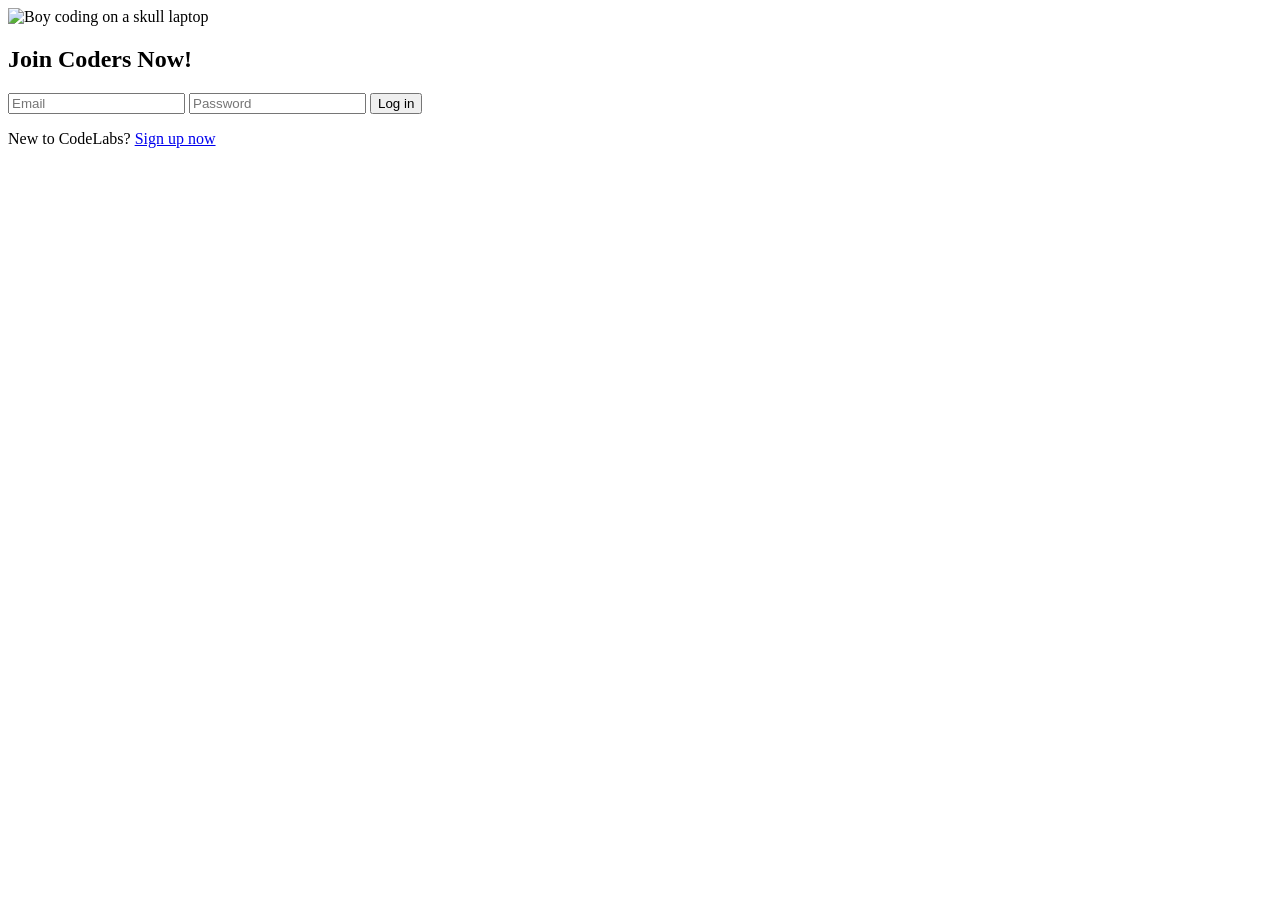
==== pages/signin.html @ 447b0503 "add sign up and sign in page" ====
<!doctype html>
<html lang="en">
  <head>
    <meta charset="UTF-8" />
    <meta name="viewport" content="width=device-width, initial-scale=1.0" />
    <title>Document</title>
  </head>
  <body>
    <section>
      <img src="../assets/coding.png" alt="Boy coding on a skull laptop" />
      <h1>Join Coders Now!</h1>
      <form action="signin.html" method="post">
        <input
          type="email"
          id="email"
          name="email"
          placeholder="Email"
          required
        />
        <input
          type="password"
          id="password"
          name="password"
          placeholder="Password"
          required
        />
        <button type="submit">Log in</button>
      </form>
    </section>

    <section>
      <p>New to CodeLabs? <a href="signup.html">Sign up now</a></p>
    </section>
  </body>
</html>
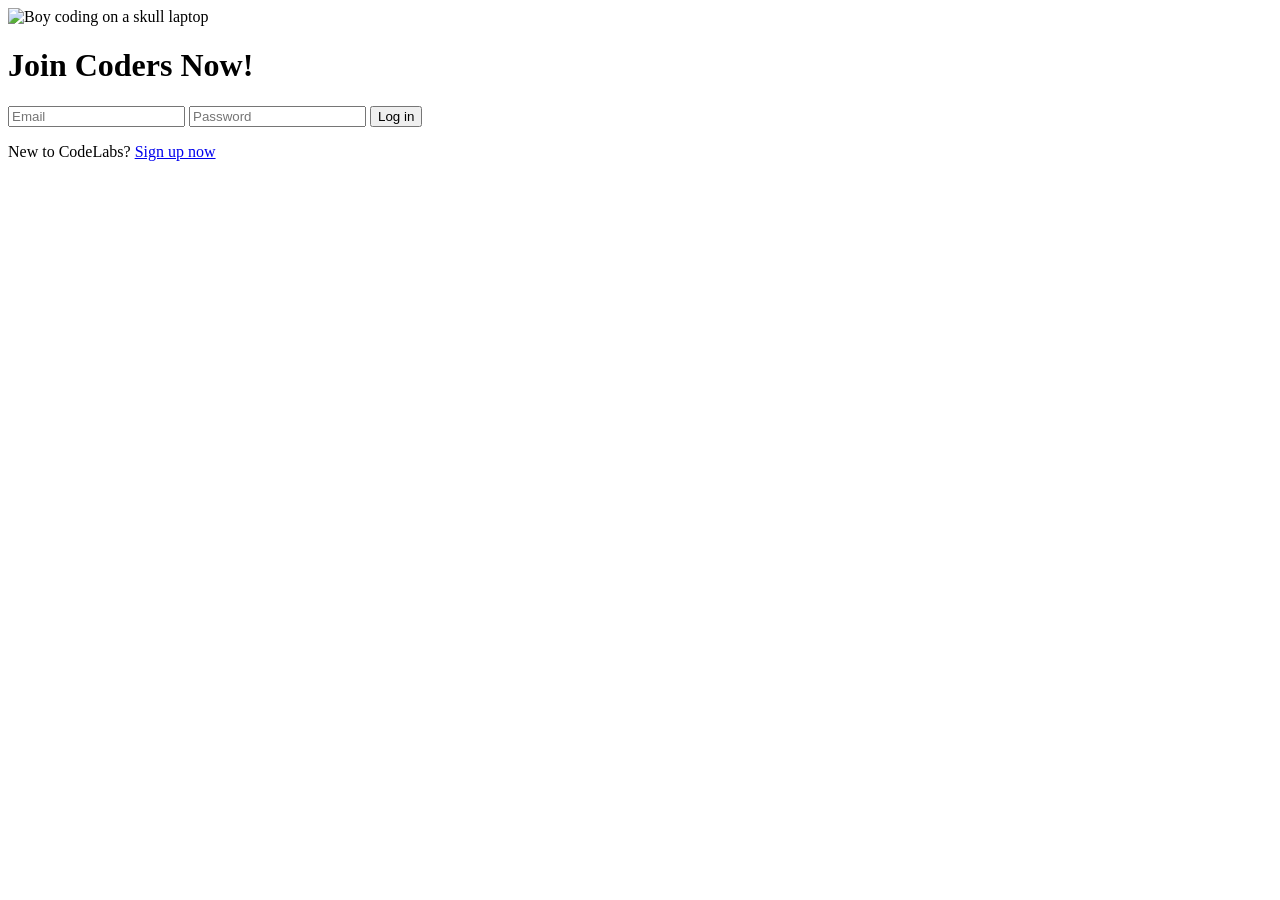
==== commit bd76acc9: "fix html syntax" ====
--- a/pages/signin.html
+++ b/pages/signin.html
@@ -6,7 +6,7 @@
     <title>Document</title>
   </head>
   <body>
-    <section>
+    <main>
       <img src="../assets/coding.png" alt="Boy coding on a skull laptop" />
       <h1>Join Coders Now!</h1>
       <form action="signin.html" method="post">
@@ -26,7 +26,7 @@
         />
         <button type="submit">Log in</button>
       </form>
-    </section>
+    </main>
 
     <section>
       <p>New to CodeLabs? <a href="signup.html">Sign up now</a></p>
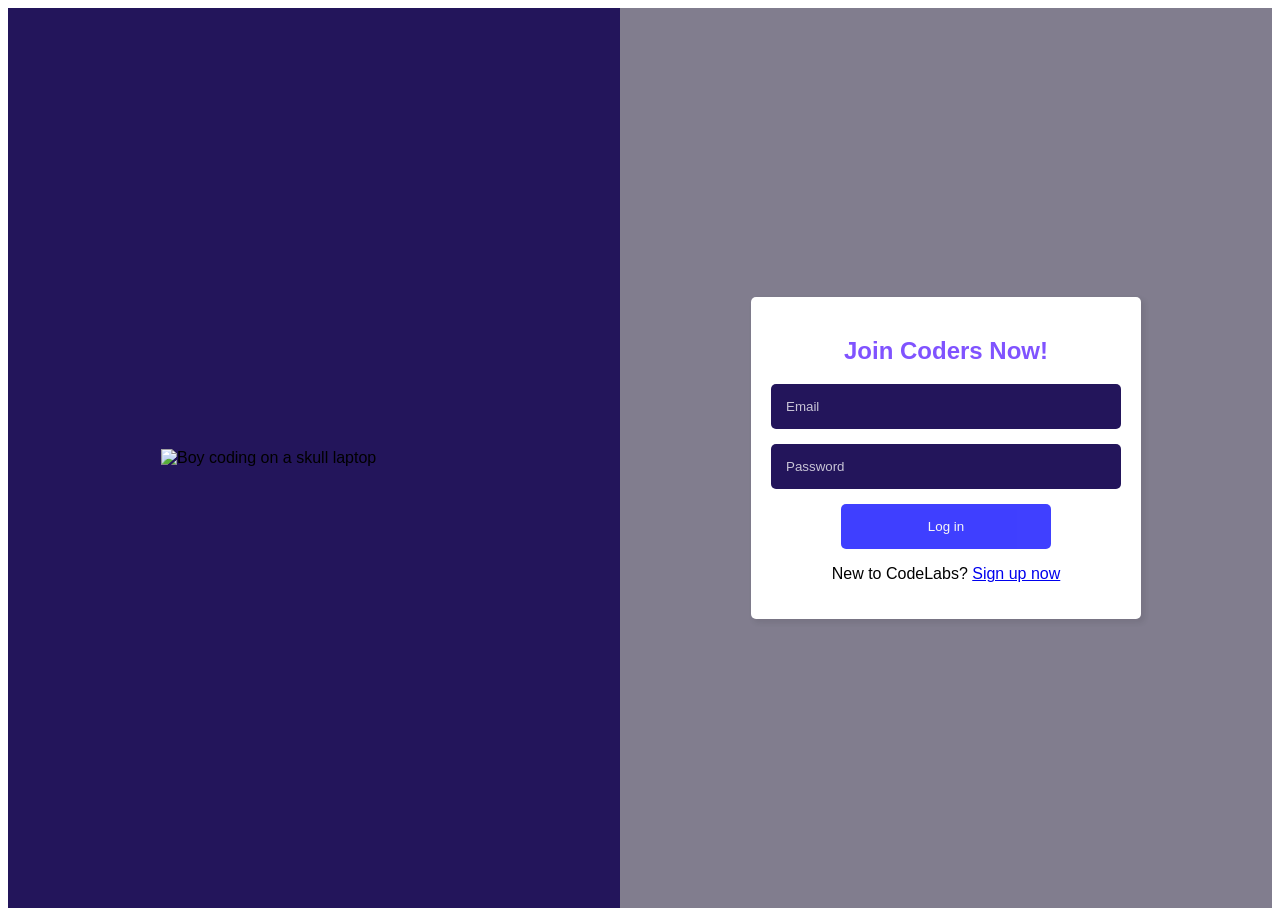
==== commit 12e0b7da: "css design" ====
--- a/pages/signin.html
+++ b/pages/signin.html
@@ -3,33 +3,40 @@
   <head>
     <meta charset="UTF-8" />
     <meta name="viewport" content="width=device-width, initial-scale=1.0" />
+    <link rel="stylesheet" href="../style.css" />
     <title>Document</title>
   </head>
   <body>
-    <main>
-      <img src="../assets/coding.png" alt="Boy coding on a skull laptop" />
-      <h1>Join Coders Now!</h1>
-      <form action="signin.html" method="post">
-        <input
-          type="email"
-          id="email"
-          name="email"
-          placeholder="Email"
-          required
-        />
-        <input
-          type="password"
-          id="password"
-          name="password"
-          placeholder="Password"
-          required
-        />
-        <button type="submit">Log in</button>
-      </form>
+    <main class="signin">
+      <section class="boy-side">
+        <img src="../assets/coding.png" alt="Boy coding on a skull laptop" />
+      </section>
+
+      <section class="form-side">
+        <div class="form-box">
+          <h1>Join Coders Now!</h1>
+          <form class="sign-form" action="signin.html" method="post">
+            <input
+              class="form-input"
+              type="email"
+              id="email"
+              name="email"
+              placeholder="Email"
+              required
+            />
+            <input
+              class="form-input"
+              type="password"
+              id="password"
+              name="password"
+              placeholder="Password"
+              required
+            />
+            <button class="sign-btn" type="submit">Log in</button>
+          </form>
+          <p>New to CodeLabs? <a href="signup.html">Sign up now</a></p>
+        </div>
+      </section>
     </main>
-
-    <section>
-      <p>New to CodeLabs? <a href="signup.html">Sign up now</a></p>
-    </section>
   </body>
 </html>
--- a/style.css
+++ b/style.css
@@ -0,0 +1,337 @@
+:root {
+  --primary-color: #8053ff;
+  --main-body-color: #23155b;
+  --gray-light-color: #f4f4f4;
+  --white-color: #ffffff;
+  --background-color: #817d8e;
+  --sign-button: blue;
+}
+
+body {
+  font-family: "Noto Sans Khojki", sans-serif;
+}
+
+h2,
+h3 {
+  color: var(--primary-color);
+  font-weight: bold;
+}
+
+/* Design for buttons */
+button {
+  background-color: var(--primary-color);
+  color: var(--gray-light-color);
+  opacity: 0.75;
+  border: none;
+  padding: 15px 10px;
+  border-radius: 5px;
+  cursor: pointer;
+}
+
+/* Different style for login and sign-up buttons */
+.sign-btn {
+  background-color: var(--sign-button);
+  border: none;
+  align-self: center;
+  width: 60%;
+}
+
+/* General form design */
+.form {
+  display: flex;
+  flex-direction: column;
+  align-items: flex-start;
+  width: 400px;
+}
+
+.form-label {
+  color: var(--white-color);
+  margin-bottom: 5px;
+}
+
+.form-input {
+  box-sizing: border-box;
+  width: 100%;
+  padding: 15px;
+  margin-bottom: 5px;
+  border-radius: 5px;
+}
+
+.form button {
+  width: auto;
+  padding: 15px 10px;
+  margin-top: 15px;
+  border: none;
+}
+
+/*INDEX.HTML*/
+
+/* Navigation bar */
+nav {
+  display: flex;
+  justify-content: space-between;
+  align-items: center;
+  background-color: var(--background-color);
+}
+
+.logo,
+.nav-links {
+  display: flex;
+  align-items: center;
+  gap: 10px;
+}
+
+/* Hero section */
+.hero {
+  display: flex;
+  flex-direction: column;
+  align-items: center;
+  background-color: var(--background-color);
+  text-align: center;
+  padding: 75px;
+  margin: 20px;
+}
+
+.hero p {
+  max-width: 600px;
+}
+
+.hero-buttons {
+  display: flex;
+  gap: 10px;
+}
+
+/* Section for statics of the system
+Note: probably have to change the sizing of the grid/boxes later on for responsive design */
+.practice {
+  text-align: center;
+  background-color: var(--background-color);
+  padding: 20px;
+  margin: 20px;
+}
+
+.stats {
+  display: grid;
+  grid-template-columns: repeat(2, 200px);
+  grid-auto-rows: 75px;
+  justify-content: center;
+  gap: 20px;
+}
+
+.stats > .box {
+  display: flex;
+  justify-content: center;
+  flex-direction: column;
+  align-items: center;
+  font-size: 0.75rem;
+  font-weight: bold;
+  background-color: var(--gray-light-color);
+  border-radius: 2px;
+}
+
+/* Feature section for coders and managers */
+
+.benefits {
+  padding: 20px;
+  margin: 20px;
+  background-color: var(--background-color);
+}
+
+.benefits h2 {
+  font-size: 1rem;
+}
+
+.benefits h3 {
+  color: black;
+  font-size: 1.5rem;
+}
+
+.benefits h3 > span {
+  color: var(--primary-color);
+}
+
+.benefit-grid {
+  display: grid;
+  grid-template-columns: repeat(2, 400px);
+  justify-content: center;
+  gap: 20px;
+}
+
+.benefit-box {
+  display: flex;
+  align-items: center;
+  gap: 10px;
+  background-color: var(--background-color);
+
+  font-size: 0.75rem;
+  font-weight: bold;
+  text-align: left;
+
+  box-shadow: 3px 3px 5px 1px rgba(0, 0, 0, 0.1);
+  border-radius: 10px;
+  padding: 5px;
+}
+
+.benefit-box img {
+  width: 15px;
+}
+
+/* Showcase section */
+.showcase {
+  display: flex;
+  background-color: var(--background-color);
+  margin: 20px;
+  padding-top: 30px;
+  padding-bottom: 30px;
+}
+
+.classroom {
+  border-top-right-radius: 50px;
+  border-bottom-right-radius: 50px;
+  height: 400px;
+}
+
+.showcase-content {
+  display: flex;
+  flex-direction: column;
+  padding-left: 40px;
+  padding-right: 40px;
+  gap: 1px;
+}
+
+.showcase-logo {
+  width: 60px;
+}
+
+.showcase h2 {
+  color: black;
+}
+
+/* Testimonials section
+OBS: buttons will be fixed in the Responsive Design Assignment  */
+.testimonials {
+  background-color: var(--background-color);
+  display: flex;
+  flex-direction: column;
+  align-items: center;
+}
+
+.testimonial-box {
+  display: flex;
+  flex-direction: column;
+  align-items: center;
+
+  background-color: var(--gray-light-color);
+  padding: 40px 20px 40px 20px;
+  border-radius: 20px;
+  max-width: 275px;
+  margin-bottom: 30px;
+}
+
+.testimonial-text {
+  font-size: 0.7rem;
+  max-width: 250px;
+}
+
+.testimonial-img {
+  width: 75px;
+  border-radius: 50%;
+}
+
+.testimonial-name {
+  font-weight: bold;
+  font-size: 0.7rem;
+  margin: 0;
+}
+
+.testimonial-title {
+  font-weight: bold;
+  font-size: 0.7rem;
+  margin: 0;
+}
+
+/* Contact us/header section */
+.contact {
+  background-color: var(--background-color);
+}
+
+.contact-form {
+  background-color: var(--main-body-color);
+  border-top-left-radius: 100px;
+  padding: 10px 40px;
+}
+
+.contact-form h2 {
+  text-align: center;
+}
+
+.footer {
+  color: var(--white-color);
+  text-align: center;
+}
+
+/* SIGNIN.HTML and SIGNUP.HTML */
+
+/* Sign-in and sign-up pages */
+.signin {
+  display: flex;
+  width: 100%;
+  min-height: 100vh;
+  background-color: var(--background-color);
+}
+
+.signin > .boy-side {
+  flex: 1;
+  display: flex;
+  align-items: center;
+  justify-content: center;
+  background-color: var(--main-body-color);
+}
+
+.signin > .boy-side img {
+  width: 50%;
+}
+
+.signin > .form-side {
+  flex: 1;
+  display: flex;
+  flex-direction: column;
+  align-items: center;
+  justify-content: center;
+  padding: 20px;
+}
+
+.form-side > .form-box {
+  display: flex;
+  flex-direction: column;
+  align-items: center;
+  background-color: var(--white-color);
+  padding: 20px;
+  border-radius: 5px;
+  box-shadow: 3px 3px 5px 1px rgba(41, 39, 39, 0.1);
+  width: 350px;
+}
+
+.form-side h1 {
+  font-size: 1.5rem;
+  color: var(--primary-color);
+}
+
+.form-side form {
+  display: flex;
+  flex-direction: column;
+  align-items: stretch;
+  gap: 10px;
+  width: 100%;
+}
+
+.signin .sign-form .form-input {
+  background-color: var(--main-body-color);
+  border: none;
+  color: var(--white-color);
+}
+
+.signin .sign-form .form-input::placeholder {
+  color: white;
+  opacity: 0.75;
+}
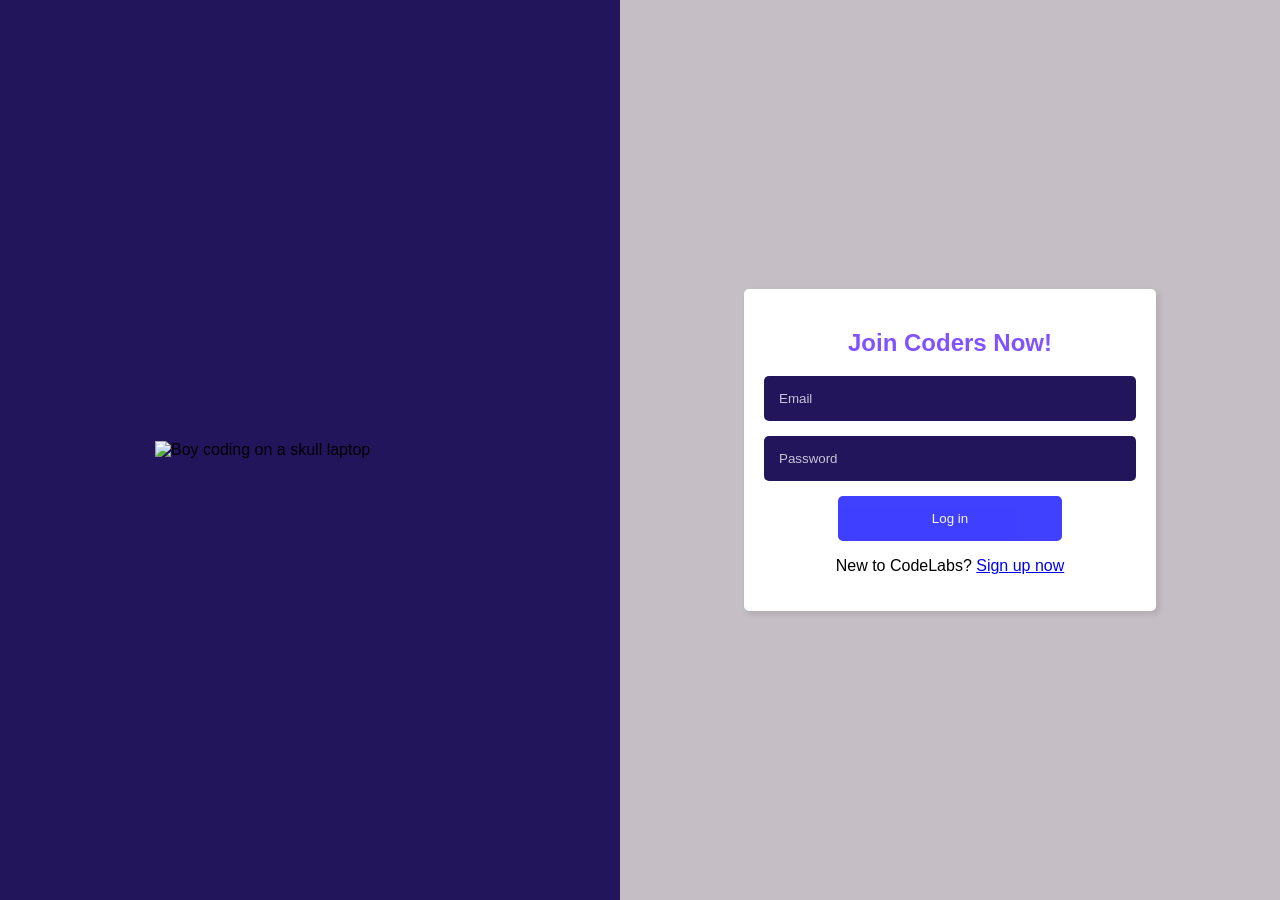
==== commit 33f8b0b6: "responsive design" ====
--- a/pages/signin.html
+++ b/pages/signin.html
@@ -3,7 +3,9 @@
   <head>
     <meta charset="UTF-8" />
     <meta name="viewport" content="width=device-width, initial-scale=1.0" />
-    <link rel="stylesheet" href="../style.css" />
+    <link rel="stylesheet" href="../css/common.css" />
+    <link rel="stylesheet" href="../css/auth.css" />
+
     <title>Document</title>
   </head>
   <body>
--- a/css/common.css
+++ b/css/common.css
@@ -0,0 +1,80 @@
+/* Common styles for the website */
+
+:root {
+  --primary-color: #8053ff;
+  --main-body-color: #23155b;
+  --gray-light-color: #f4f4f4;
+  --white-color: #ffffff;
+  --background-color: #c5bfc5;
+  --sign-button: blue;
+}
+
+html,
+body {
+  margin: 0;
+  padding: 0;
+  background-color: var(--background-color);
+}
+
+.container {
+  max-width: 1200px;
+  margin: auto;
+  padding-inline: 20px;
+}
+
+body {
+  font-family: "Noto Sans Khojki", sans-serif;
+}
+
+h2,
+h3 {
+  color: var(--primary-color);
+  font-weight: bold;
+}
+
+/* Design for buttons */
+button {
+  background-color: var(--primary-color);
+  color: var(--gray-light-color);
+  opacity: 0.75;
+  border: none;
+  padding: 15px 10px;
+  border-radius: 5px;
+  cursor: pointer;
+}
+
+/* Different style for login and sign-up buttons */
+.sign-btn {
+  background-color: var(--sign-button);
+  border: none;
+  align-self: center;
+  width: 60%;
+}
+
+/* General form design */
+.form {
+  display: flex;
+  flex-direction: column;
+  align-items: flex-start;
+}
+
+.form-label {
+  color: var(--white-color);
+  margin-bottom: 5px;
+}
+
+.form-input {
+  box-sizing: border-box;
+  width: 100%;
+  padding: 15px;
+  margin-bottom: 5px;
+  border-radius: 5px;
+  border: none;
+}
+
+.form button {
+  width: auto;
+  padding: 15px 10px;
+  margin-top: 15px;
+  border: none;
+}
--- a/css/auth.css
+++ b/css/auth.css
@@ -0,0 +1,65 @@
+/* SIGNIN.HTML and SIGNUP.HTML */
+
+/* Sign-in and sign-up pages */
+.signin {
+  display: flex;
+  width: 100%;
+  min-height: 100vh;
+  background-color: var(--background-color);
+}
+
+.signin > .boy-side {
+  flex: 1;
+  display: flex;
+  align-items: center;
+  justify-content: center;
+  background-color: var(--main-body-color);
+}
+
+.signin > .boy-side img {
+  width: 50%;
+}
+
+.signin > .form-side {
+  flex: 1;
+  display: flex;
+  flex-direction: column;
+  align-items: center;
+  justify-content: center;
+  padding: 20px;
+}
+
+.form-side > .form-box {
+  display: flex;
+  flex-direction: column;
+  align-items: center;
+  background-color: var(--white-color);
+  padding: 20px;
+  border-radius: 5px;
+  box-shadow: 3px 3px 5px 1px rgba(41, 39, 39, 0.1);
+  width: 60%;
+}
+
+.form-side h1 {
+  font-size: 1.5rem;
+  color: var(--primary-color);
+}
+
+.form-side form {
+  display: flex;
+  flex-direction: column;
+  align-items: stretch;
+  gap: 10px;
+  width: 100%;
+}
+
+.signin .sign-form .form-input {
+  background-color: var(--main-body-color);
+  border: none;
+  color: var(--white-color);
+}
+
+.signin .sign-form .form-input::placeholder {
+  color: white;
+  opacity: 0.75;
+}
